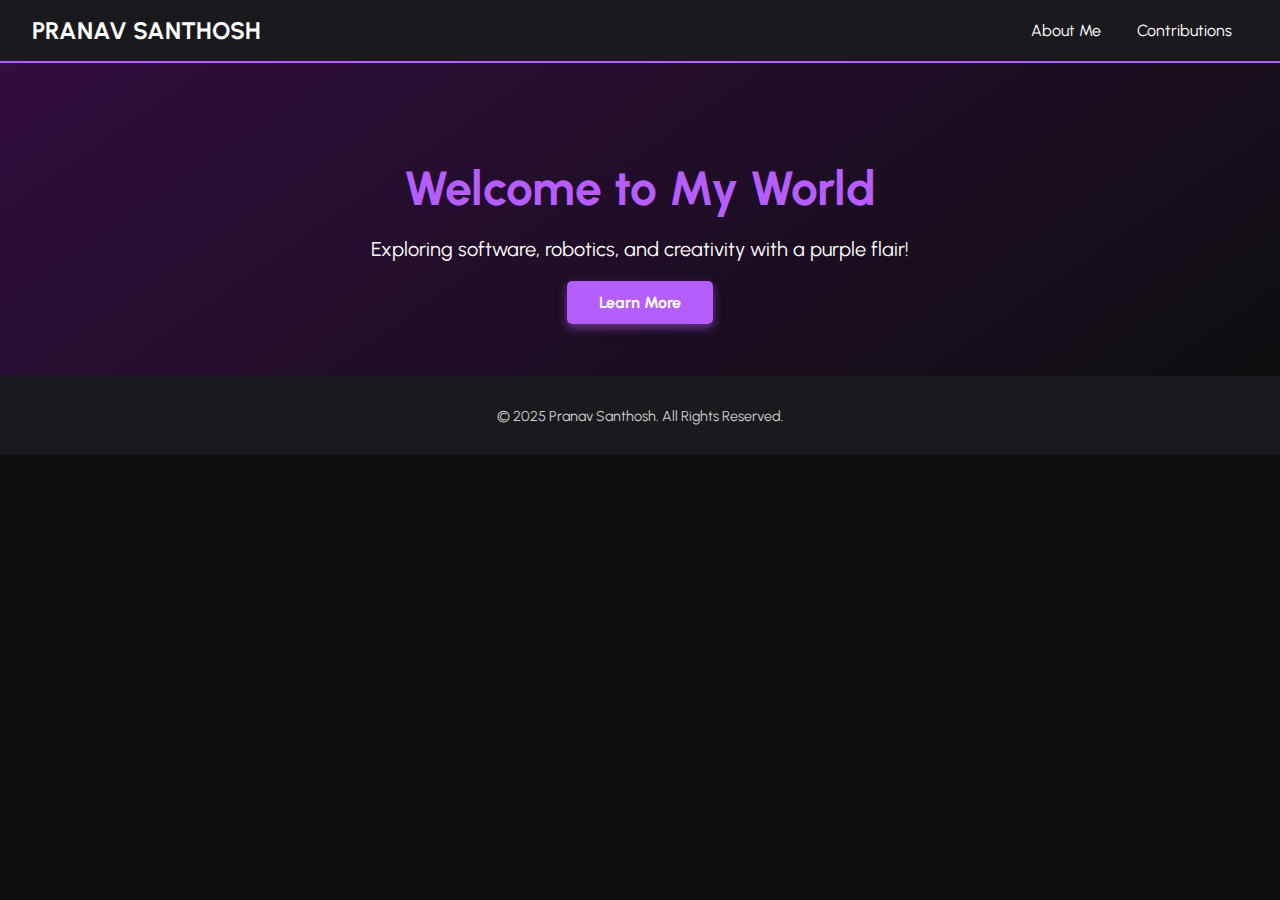
==== index.html @ c434dbc9 "initial commit" ====
<!DOCTYPE html>
<html lang="en">
<head>
    <meta charset="UTF-8">
    <meta name="viewport" content="width=device-width, initial-scale=1.0">
    <meta property="og:title" content="Pranav Santhosh" />
    <meta property="og:description" content="Welcome to my upgraded website. Purple vibes, powerful designs!" />
    <meta property="og:image" content="assets/images/logo.png" />
    <meta property="og:url" content="https://your-website-link" />
    <meta property="og:type" content="website" />
    <title>Home - Pranav Santhosh</title>
    <link rel="icon" href="assets/images/logo.png" type="image/png">
    <link rel="stylesheet" href="assets/css/style.css">
    <link rel="stylesheet" href="https://fonts.googleapis.com/css2?family=Urbanist:wght@400;700&display=swap">
</head>
<body>
    <div class="navbar">
        <a href="index.html" class="logo">PRANAV SANTHOSH</a>
        <div class="nav-links">
            <a href="about.html">About Me</a>
            <a href="contributions.html">Contributions</a>
        </div>
    </div>

    <div class="hero">
        <h1>Welcome to My World</h1>
        <p>Exploring software, robotics, and creativity with a purple flair!</p>
        <a href="about.html" class="btn-primary">Learn More</a>
    </div>

    <footer>
        <p>© 2025 Pranav Santhosh. All Rights Reserved.</p>
    </footer>
</body>
</html>
---- assets/css/style.css ----
/* Global Styles */
body {
    margin: 0;
    font-family: 'Urbanist', sans-serif;
    background-color: #0e0e10;
    color: white;
}

a {
    text-decoration: none;
    color: white;
    transition: color 0.3s;
}

a:hover {
    color: #b55dfd;
}

/* Navbar */
.navbar {
    display: flex;
    justify-content: space-between;
    align-items: center;
    padding: 1rem 2rem;
    background-color: #1a1a1e;
    border-bottom: 2px solid #b55dfd;
}

.logo {
    font-size: 1.5rem;
    font-weight: bold;
}

.nav-links a {
    margin: 0 1rem;
}

/* Hero Section */
.hero {
    text-align: center;
    padding: 4rem 2rem;
    background: linear-gradient(145deg, #320d3e, #0e0e10);
    color: #ffffff;
}

.hero h1 {
    font-size: 3rem;
    margin-bottom: 1rem;
    color: #b55dfd;
}

.hero p {
    font-size: 1.25rem;
    margin-bottom: 2rem;
}

.btn-primary {
    padding: 0.75rem 2rem;
    font-size: 1rem;
    font-weight: bold;
    background-color: #b55dfd;
    color: white;
    border: none;
    border-radius: 5px;
    box-shadow: 0px 4px 10px rgba(181, 93, 253, 0.5);
    cursor: pointer;
}

.btn-primary:hover {
    background-color: #9a4bdb;
}

/* Footer */
footer {
    text-align: center;
    padding: 1rem 0;
    background-color: #1a1a1e;
    color: #cccccc;
    font-size: 0.9rem;
}
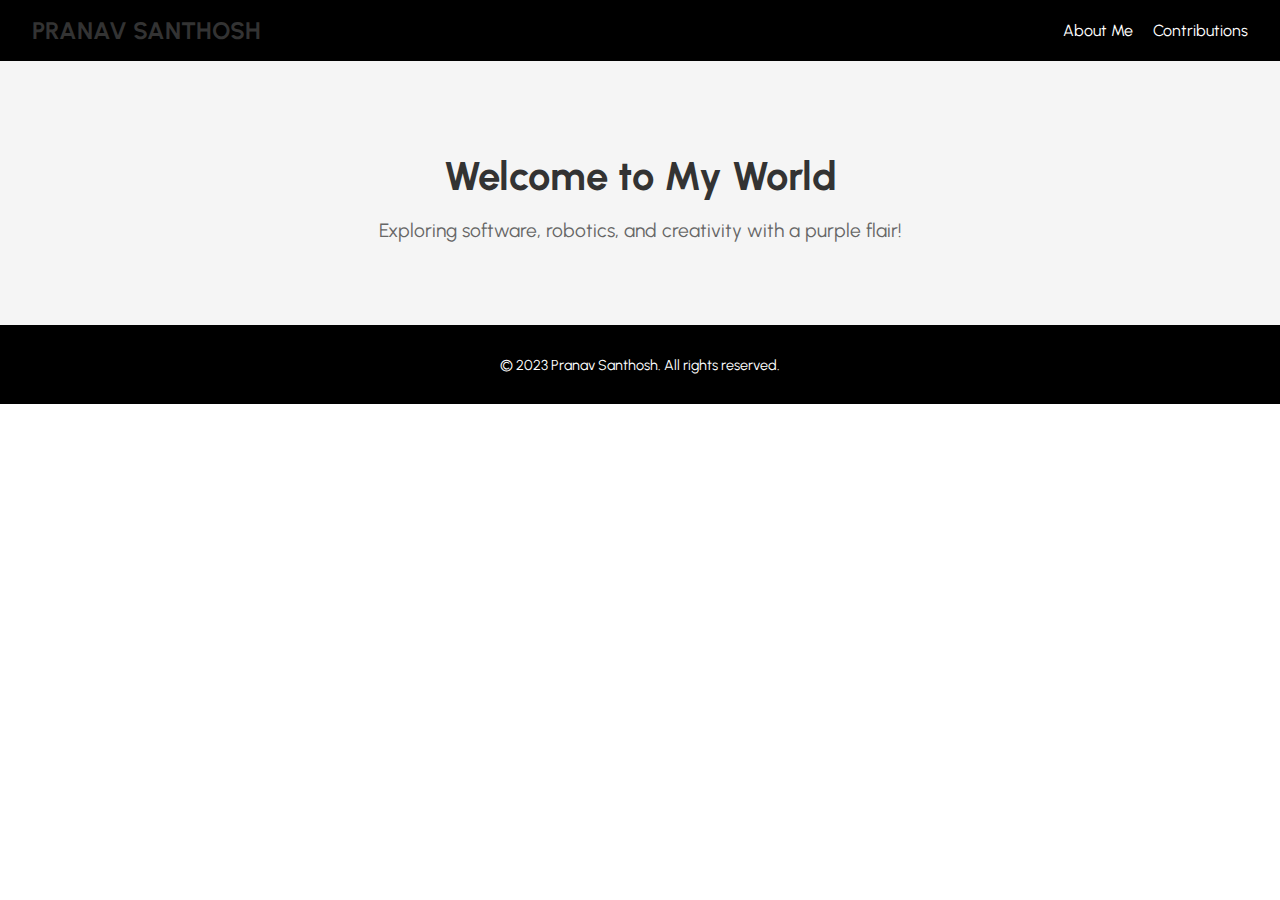
==== commit b1b1d46d: "commit" ====
--- a/index.html
+++ b/index.html
@@ -14,22 +14,21 @@
     <link rel="stylesheet" href="https://fonts.googleapis.com/css2?family=Urbanist:wght@400;700&display=swap">
 </head>
 <body>
-    <div class="navbar">
+    <header class="navbar">
         <a href="index.html" class="logo">PRANAV SANTHOSH</a>
-        <div class="nav-links">
+        <nav class="nav-links">
             <a href="about.html">About Me</a>
             <a href="contributions.html">Contributions</a>
-        </div>
-    </div>
+        </nav>
+    </header>
 
-    <div class="hero">
+    <main class="hero">
         <h1>Welcome to My World</h1>
         <p>Exploring software, robotics, and creativity with a purple flair!</p>
-        <a href="about.html" class="btn-primary">Learn More</a>
-    </div>
+    </main>
 
     <footer>
-        <p>© 2025 Pranav Santhosh. All Rights Reserved.</p>
+        <p>&copy; 2023 Pranav Santhosh. All rights reserved.</p>
     </footer>
 </body>
-</html>
+</html>--- a/assets/css/style.css
+++ b/assets/css/style.css
@@ -1,19 +1,19 @@
-/* Global Styles */
+/* General Styles */
 body {
+    font-family: 'Urbanist', sans-serif;
     margin: 0;
-    font-family: 'Urbanist', sans-serif;
-    background-color: #0e0e10;
-    color: white;
+    padding: 0;
+    background-color: #ffffff;
+    color: #333333;
 }
 
 a {
     text-decoration: none;
-    color: white;
-    transition: color 0.3s;
+    color: #333333;
 }
 
 a:hover {
-    color: #b55dfd;
+    color: #000000;
 }
 
 /* Navbar */
@@ -22,59 +22,91 @@
     justify-content: space-between;
     align-items: center;
     padding: 1rem 2rem;
-    background-color: #1a1a1e;
-    border-bottom: 2px solid #b55dfd;
+    background-color: #000000;
+    color: #ffffff;
 }
 
-.logo {
+.navbar .logo {
     font-size: 1.5rem;
     font-weight: bold;
 }
 
-.nav-links a {
-    margin: 0 1rem;
+.navbar .nav-links a {
+    margin-left: 1rem;
+    color: #ffffff;
+}
+
+.navbar .nav-links a:hover {
+    color: #cccccc;
 }
 
 /* Hero Section */
 .hero {
     text-align: center;
     padding: 4rem 2rem;
-    background: linear-gradient(145deg, #320d3e, #0e0e10);
-    color: #ffffff;
+    background-color: #f5f5f5;
 }
 
 .hero h1 {
-    font-size: 3rem;
+    font-size: 2.5rem;
     margin-bottom: 1rem;
-    color: #b55dfd;
 }
 
 .hero p {
-    font-size: 1.25rem;
-    margin-bottom: 2rem;
+    font-size: 1.2rem;
+    color: #666666;
 }
 
-.btn-primary {
-    padding: 0.75rem 2rem;
-    font-size: 1rem;
-    font-weight: bold;
-    background-color: #b55dfd;
-    color: white;
-    border: none;
-    border-radius: 5px;
-    box-shadow: 0px 4px 10px rgba(181, 93, 253, 0.5);
-    cursor: pointer;
+/* Contributions Section */
+.contributions-section {
+    padding: 2rem;
+    background-color: #ffffff;
 }
 
-.btn-primary:hover {
-    background-color: #9a4bdb;
+.contributions-section h1 {
+    font-size: 2rem;
+    margin-bottom: 1rem;
+}
+
+.contributions-section ul {
+    list-style-type: none;
+    padding: 0;
+}
+
+.contributions-section li {
+    margin-bottom: 0.5rem;
+}
+
+.contributions-section a {
+    color: #333333;
+    font-weight: bold;
+}
+
+.contributions-section a:hover {
+    color: #000000;
+}
+
+/* About Section */
+.about-section {
+    padding: 2rem;
+    background-color: #ffffff;
+}
+
+.about-section h1 {
+    font-size: 2rem;
+    margin-bottom: 1rem;
+}
+
+.about-section p {
+    font-size: 1.2rem;
+    color: #666666;
 }
 
 /* Footer */
 footer {
     text-align: center;
     padding: 1rem 0;
-    background-color: #1a1a1e;
-    color: #cccccc;
+    background-color: #000000;
+    color: #ffffff;
     font-size: 0.9rem;
-}
+}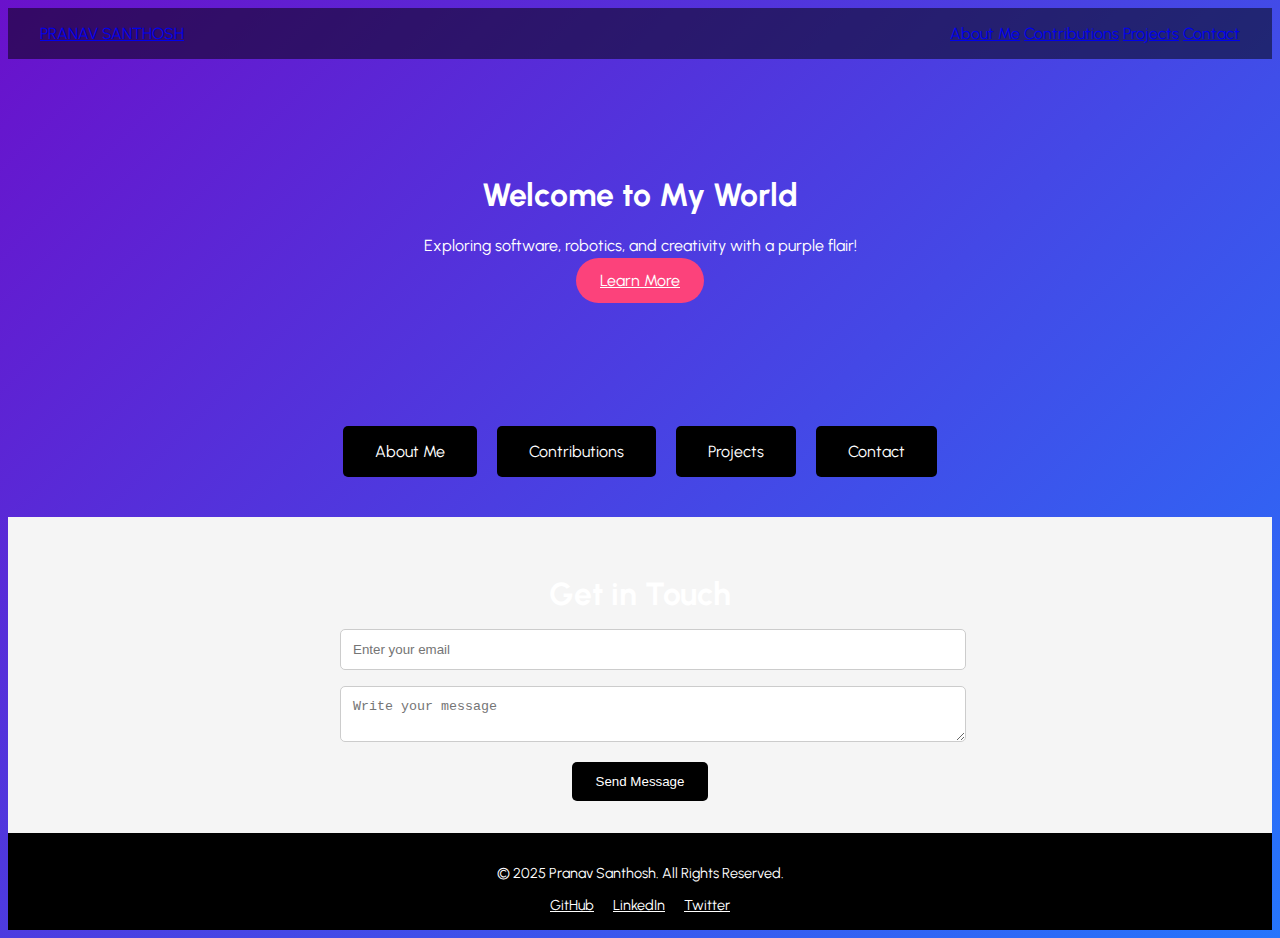
==== commit baef37b8: "some temp additions (finish this by sunday)" ====
--- a/index.html
+++ b/index.html
@@ -4,7 +4,7 @@
     <meta charset="UTF-8">
     <meta name="viewport" content="width=device-width, initial-scale=1.0">
     <meta property="og:title" content="Pranav Santhosh" />
-    <meta property="og:description" content="Welcome to my upgraded website. Purple vibes, powerful designs!" />
+    <meta property="og:description" content="Welcome to my world of software, robotics, and creativity." />
     <meta property="og:image" content="assets/images/logo.png" />
     <meta property="og:url" content="https://your-website-link" />
     <meta property="og:type" content="website" />
@@ -19,16 +19,42 @@
         <nav class="nav-links">
             <a href="about.html">About Me</a>
             <a href="contributions.html">Contributions</a>
+            <a href="projects.html">Projects</a>
+            <a href="contact.html">Contact</a>
         </nav>
     </header>
-
+    
     <main class="hero">
         <h1>Welcome to My World</h1>
         <p>Exploring software, robotics, and creativity with a purple flair!</p>
+        <a href="about.html" class="cta-button">Learn More</a>
     </main>
+  
+    <section id="navigation-buttons" style="padding: 2rem; text-align: center;">
+        <a href="about.html" style="display: inline-block; margin: 0.5rem; padding: 1rem 2rem; background-color: #000000; color: #ffffff; border-radius: 5px; text-decoration: none; transition: background-color 0.3s ease;">About Me</a>
+        <a href="contributions.html" style="display: inline-block; margin: 0.5rem; padding: 1rem 2rem; background-color: #000000; color: #ffffff; border-radius: 5px; text-decoration: none; transition: background-color 0.3s ease;">Contributions</a>
+        <a href="projects.html" style="display: inline-block; margin: 0.5rem; padding: 1rem 2rem; background-color: #000000; color: #ffffff; border-radius: 5px; text-decoration: none; transition: background-color 0.3s ease;">Projects</a>
+        <a href="contact.html" style="display: inline-block; margin: 0.5rem; padding: 1rem 2rem; background-color: #000000; color: #ffffff; border-radius: 5px; text-decoration: none; transition: background-color 0.3s ease;">Contact</a>
+    </section>
+  
+    <section id="contact" style="padding: 2rem; background-color: #f5f5f5; text-align: center;">
+        <h2 style="font-size: 2rem; margin-bottom: 1rem;">Get in Touch</h2>
+        <form action="mailto:Pranavs22638@gmail.com" method="post" enctype="text/plain" style="max-width: 600px; margin: 0 auto;">
+            <input type="email" placeholder="Enter your email" required style="width: 100%; padding: 0.75rem; margin-bottom: 1rem; border: 1px solid #cccccc; border-radius: 5px;">
+            <textarea placeholder="Write your message" required style="width: 100%; padding: 0.75rem; margin-bottom: 1rem; border: 1px solid #cccccc; border-radius: 5px;"></textarea>
+            <button type="submit" style="padding: 0.75rem 1.5rem; background-color: #000000; color: #ffffff; border: none; border-radius: 5px; cursor: pointer; transition: background-color 0.3s ease;">Send Message</button>
+        </form>
+    </section>
+  
+    <footer style="text-align: center; padding: 1rem 0; background-color: #000000; color: #ffffff; font-size: 0.9rem;">
+        <p>&copy; 2025 Pranav Santhosh. All Rights Reserved.</p>
+        <div class="social-links">
+            <a href="https://github.com/SanPranav" style="margin: 0 0.5rem; color: #ffffff;">GitHub</a>
+            <a href="https://www.linkedin.com/in/pranav-santhosh-830316340/" style="margin: 0 0.5rem; color: #ffffff;">LinkedIn</a>
+            <a href="https://twitter.com/your-twitter" style="margin: 0 0.5rem; color: #ffffff;">Twitter</a>
+        </div>
+    </footer>
 
-    <footer>
-        <p>&copy; 2023 Pranav Santhosh. All rights reserved.</p>
-    </footer>
+    <script src="assets/js/script.js"></script>
 </body>
 </html>--- a/assets/css/style.css
+++ b/assets/css/style.css
@@ -1,112 +1,40 @@
-/* General Styles */
 body {
+    background: linear-gradient(135deg, #6a11cb, #2575fc);
     font-family: 'Urbanist', sans-serif;
-    margin: 0;
-    padding: 0;
-    background-color: #ffffff;
-    color: #333333;
-}
-
-a {
-    text-decoration: none;
-    color: #333333;
-}
-
-a:hover {
-    color: #000000;
-}
-
-/* Navbar */
-.navbar {
+    color: white;
+  }
+  
+  .navbar {
+    background: rgba(0, 0, 0, 0.5);
+    padding: 1rem 2rem;
     display: flex;
     justify-content: space-between;
     align-items: center;
-    padding: 1rem 2rem;
-    background-color: #000000;
-    color: #ffffff;
-}
-
-.navbar .logo {
-    font-size: 1.5rem;
-    font-weight: bold;
-}
-
-.navbar .nav-links a {
-    margin-left: 1rem;
-    color: #ffffff;
-}
-
-.navbar .nav-links a:hover {
-    color: #cccccc;
-}
-
-/* Hero Section */
-.hero {
+  }
+  
+  .hero {
+    background-image: url('assets/images/hero-bg.jpg');
     text-align: center;
-    padding: 4rem 2rem;
-    background-color: #f5f5f5;
-}
-
-.hero h1 {
-    font-size: 2.5rem;
-    margin-bottom: 1rem;
-}
-
-.hero p {
-    font-size: 1.2rem;
-    color: #666666;
-}
-
-/* Contributions Section */
-.contributions-section {
-    padding: 2rem;
-    background-color: #ffffff;
-}
-
-.contributions-section h1 {
-    font-size: 2rem;
-    margin-bottom: 1rem;
-}
-
-.contributions-section ul {
-    list-style-type: none;
-    padding: 0;
-}
-
-.contributions-section li {
-    margin-bottom: 0.5rem;
-}
-
-.contributions-section a {
-    color: #333333;
-    font-weight: bold;
-}
-
-.contributions-section a:hover {
-    color: #000000;
-}
-
-/* About Section */
-.about-section {
-    padding: 2rem;
-    background-color: #ffffff;
-}
-
-.about-section h1 {
-    font-size: 2rem;
-    margin-bottom: 1rem;
-}
-
-.about-section p {
-    font-size: 1.2rem;
-    color: #666666;
-}
-
-/* Footer */
-footer {
+    padding: 6rem 2rem;
+  }
+  
+  .projects-section {
+    display: grid;
+    grid-template-columns: 1fr 1fr;
+    gap: 2rem;
+  }
+  
+  .project-card {
+    background: rgba(255, 255, 255, 0.1);
+    padding: 1.5rem;
+    border-radius: 1rem;
     text-align: center;
-    padding: 1rem 0;
-    background-color: #000000;
-    color: #ffffff;
-    font-size: 0.9rem;
-}+  }
+  
+  .cta-button {
+    background: #fc427b;
+    color: white;
+    padding: 0.8rem 1.5rem;
+    border-radius: 2rem;
+  }
+  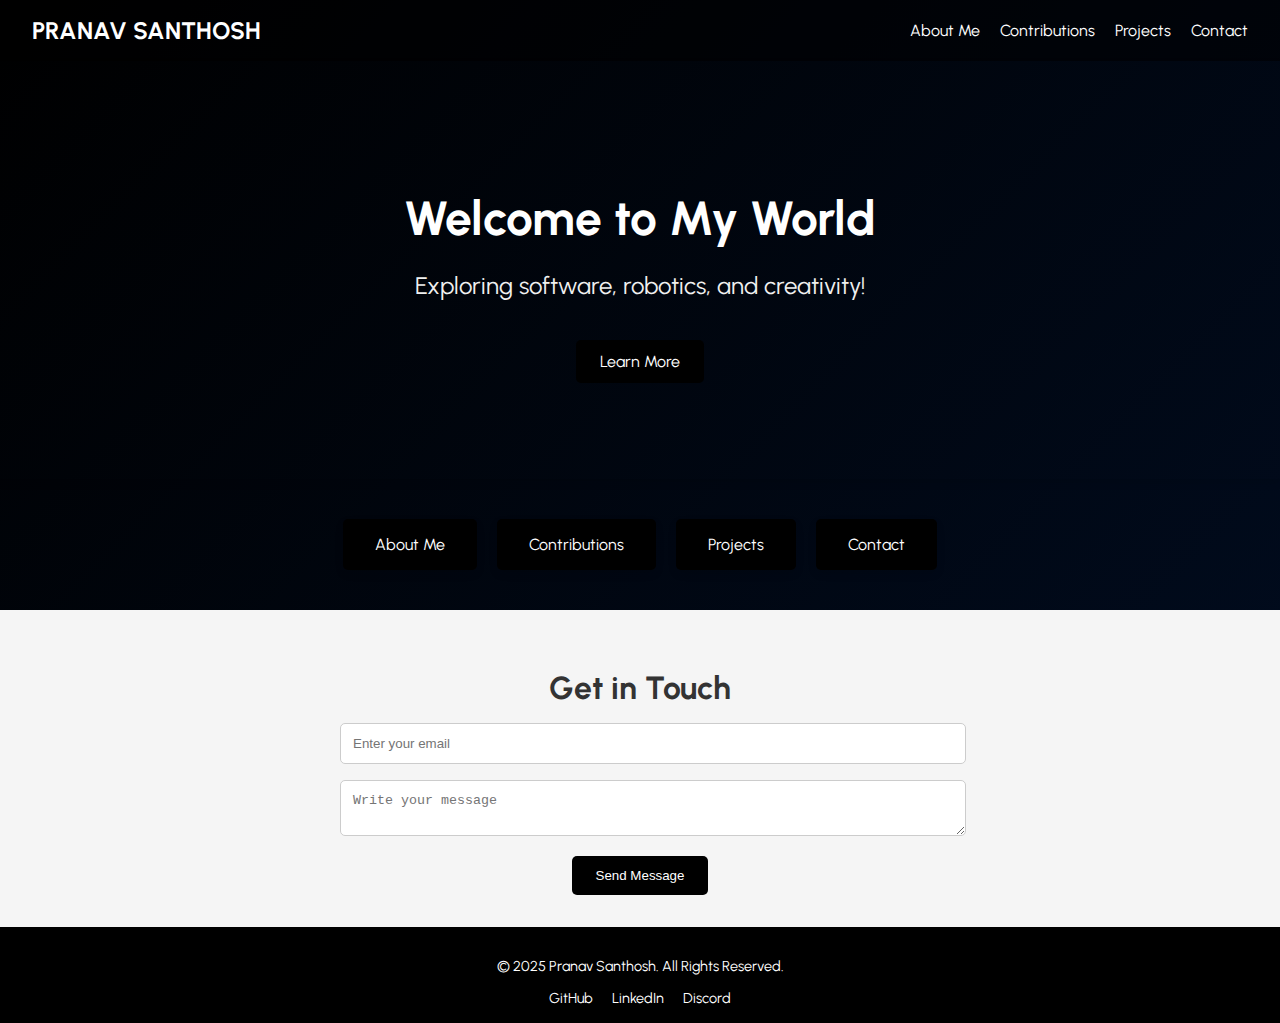
==== commit ffb8f3a4: "add discord link + remove twitter link" ====
--- a/index.html
+++ b/index.html
@@ -10,8 +10,147 @@
     <meta property="og:type" content="website" />
     <title>Home - Pranav Santhosh</title>
     <link rel="icon" href="assets/images/logo.png" type="image/png">
-    <link rel="stylesheet" href="assets/css/style.css">
     <link rel="stylesheet" href="https://fonts.googleapis.com/css2?family=Urbanist:wght@400;700&display=swap">
+    <style>
+        body {
+            background: linear-gradient(135deg, #000000, #010d22);
+            font-family: 'Urbanist', sans-serif;
+            color: white;
+            margin: 0;
+            padding: 0;
+        }
+
+        a {
+            text-decoration: none;
+            color: #ffffff;
+        }
+
+        a:hover {
+            color: #cccccc;
+        }
+
+        .navbar {
+            background: rgba(0, 0, 0, 0.5);
+            padding: 1rem 2rem;
+            display: flex;
+            justify-content: space-between;
+            align-items: center;
+        }
+
+        .logo {
+            font-size: 1.5rem;
+            font-weight: bold;
+        }
+
+        .nav-links a {
+            margin-left: 1rem;
+            color: #ffffff;
+        }
+
+        .nav-links a:hover {
+            color: #cccccc;
+        }
+
+        .hero {
+            background-image: url('assets/images/hero-bg.jpg');
+            text-align: center;
+            padding: 6rem 2rem;
+            box-shadow: 0 4px 8px rgba(0, 0, 0, 0.1);
+            animation: fadeIn 1s ease-in-out;
+        }
+
+        .hero h1 {
+            font-size: 3rem;
+            margin-bottom: 1rem;
+        }
+
+        .hero p {
+            font-size: 1.5rem;
+            color: #f0f0f0;
+        }
+
+        .cta-button {
+            display: inline-block;
+            margin-top: 1rem;
+            padding: 0.75rem 1.5rem;
+            background-color: #000000;
+            color: #ffffff;
+            border-radius: 5px;
+            text-decoration: none;
+            transition: background-color 0.3s ease;
+        }
+
+        .cta-button:hover {
+            background-color: #333333;
+        }
+
+        #navigation-buttons {
+            padding: 2rem;
+            text-align: center;
+        }
+
+        #navigation-buttons a {
+            display: inline-block;
+            margin: 0.5rem;
+            padding: 1rem 2rem;
+            background-color: #000000;
+            color: #ffffff;
+            border-radius: 5px;
+            text-decoration: none;
+            transition: background-color 0.3s ease;
+            box-shadow: 0 4px 8px rgba(0, 0, 0, 0.1);
+        }
+
+        #navigation-buttons a:hover {
+            background-color: #333333;
+        }
+
+        #contact {
+            padding: 2rem;
+            background-color: #f5f5f5;
+            text-align: center;
+            color: #333;
+            animation: fadeIn 1s ease-in-out;
+        }
+
+        #contact h2 {
+            font-size: 2rem;
+            margin-bottom: 1rem;
+        }
+
+        #contact form {
+            max-width: 600px;
+            margin: 0 auto;
+        }
+
+        #contact input,
+        #contact textarea {
+            width: 100%;
+            padding: 0.75rem;
+            margin-bottom: 1rem;
+            border: 1px solid #cccccc;
+            border-radius: 5px;
+        }
+
+        #contact button {
+            padding: 0.75rem 1.5rem;
+            background-color: #000000;
+            color: #ffffff;
+            border: none;
+            border-radius: 5px;
+            cursor: pointer;
+            transition: background-color 0.3s ease;
+        }
+
+        #contact button:hover {
+            background-color: #333333;
+        }
+
+        @keyframes fadeIn {
+            from { opacity: 0; }
+            to { opacity: 1; }
+        }
+    </style>
 </head>
 <body>
     <header class="navbar">
@@ -26,23 +165,23 @@
     
     <main class="hero">
         <h1>Welcome to My World</h1>
-        <p>Exploring software, robotics, and creativity with a purple flair!</p>
+        <p>Exploring software, robotics, and creativity!</p>
         <a href="about.html" class="cta-button">Learn More</a>
     </main>
   
-    <section id="navigation-buttons" style="padding: 2rem; text-align: center;">
-        <a href="about.html" style="display: inline-block; margin: 0.5rem; padding: 1rem 2rem; background-color: #000000; color: #ffffff; border-radius: 5px; text-decoration: none; transition: background-color 0.3s ease;">About Me</a>
-        <a href="contributions.html" style="display: inline-block; margin: 0.5rem; padding: 1rem 2rem; background-color: #000000; color: #ffffff; border-radius: 5px; text-decoration: none; transition: background-color 0.3s ease;">Contributions</a>
-        <a href="projects.html" style="display: inline-block; margin: 0.5rem; padding: 1rem 2rem; background-color: #000000; color: #ffffff; border-radius: 5px; text-decoration: none; transition: background-color 0.3s ease;">Projects</a>
-        <a href="contact.html" style="display: inline-block; margin: 0.5rem; padding: 1rem 2rem; background-color: #000000; color: #ffffff; border-radius: 5px; text-decoration: none; transition: background-color 0.3s ease;">Contact</a>
+    <section id="navigation-buttons">
+        <a href="about.html">About Me</a>
+        <a href="contributions.html">Contributions</a>
+        <a href="projects.html">Projects</a>
+        <a href="contact.html">Contact</a>
     </section>
   
-    <section id="contact" style="padding: 2rem; background-color: #f5f5f5; text-align: center;">
-        <h2 style="font-size: 2rem; margin-bottom: 1rem;">Get in Touch</h2>
-        <form action="mailto:Pranavs22638@gmail.com" method="post" enctype="text/plain" style="max-width: 600px; margin: 0 auto;">
-            <input type="email" placeholder="Enter your email" required style="width: 100%; padding: 0.75rem; margin-bottom: 1rem; border: 1px solid #cccccc; border-radius: 5px;">
-            <textarea placeholder="Write your message" required style="width: 100%; padding: 0.75rem; margin-bottom: 1rem; border: 1px solid #cccccc; border-radius: 5px;"></textarea>
-            <button type="submit" style="padding: 0.75rem 1.5rem; background-color: #000000; color: #ffffff; border: none; border-radius: 5px; cursor: pointer; transition: background-color 0.3s ease;">Send Message</button>
+    <section id="contact">
+        <h2>Get in Touch</h2>
+        <form action="mailto:Pranavs22638@gmail.com" method="post" enctype="text/plain">
+            <input type="email" placeholder="Enter your email" required>
+            <textarea placeholder="Write your message" required></textarea>
+            <button type="submit">Send Message</button>
         </form>
     </section>
   
@@ -51,7 +190,7 @@
         <div class="social-links">
             <a href="https://github.com/SanPranav" style="margin: 0 0.5rem; color: #ffffff;">GitHub</a>
             <a href="https://www.linkedin.com/in/pranav-santhosh-830316340/" style="margin: 0 0.5rem; color: #ffffff;">LinkedIn</a>
-            <a href="https://twitter.com/your-twitter" style="margin: 0 0.5rem; color: #ffffff;">Twitter</a>
+            <a href="https://discord.com/users/738779934176051230" style="margin: 0 0.5rem; color: #ffffff;">Discord</a>
         </div>
     </footer>
 
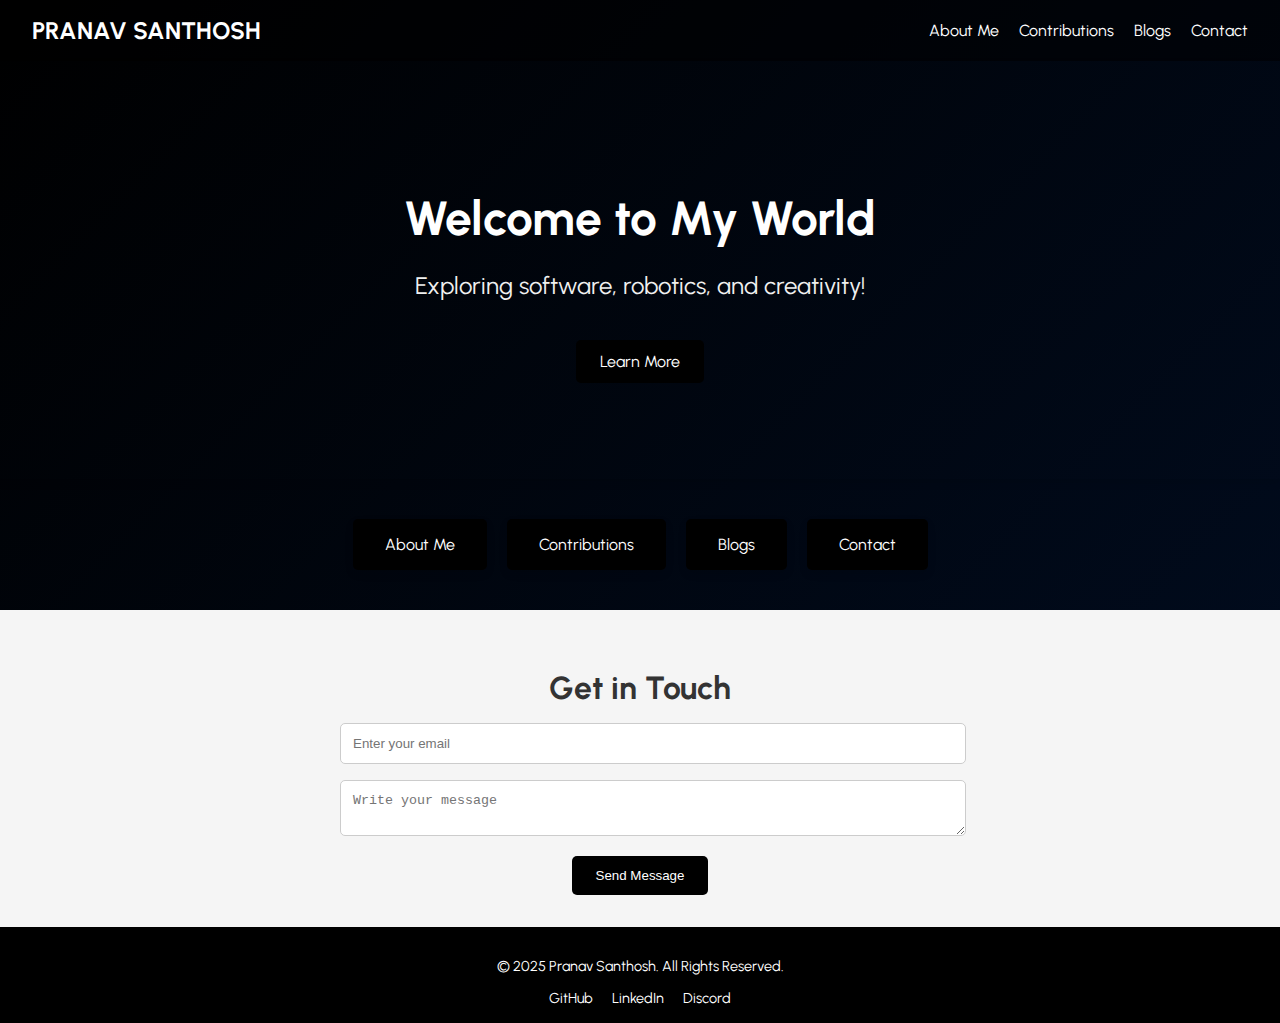
==== commit 6cfdccf6: "blogs" ====
--- a/index.html
+++ b/index.html
@@ -158,7 +158,7 @@
         <nav class="nav-links">
             <a href="about.html">About Me</a>
             <a href="contributions.html">Contributions</a>
-            <a href="projects.html">Projects</a>
+            <a href="blog.html">Blogs</a>
             <a href="contact.html">Contact</a>
         </nav>
     </header>
@@ -172,7 +172,7 @@
     <section id="navigation-buttons">
         <a href="about.html">About Me</a>
         <a href="contributions.html">Contributions</a>
-        <a href="projects.html">Projects</a>
+        <a href="blog.html">Blogs</a>
         <a href="contact.html">Contact</a>
     </section>
   
